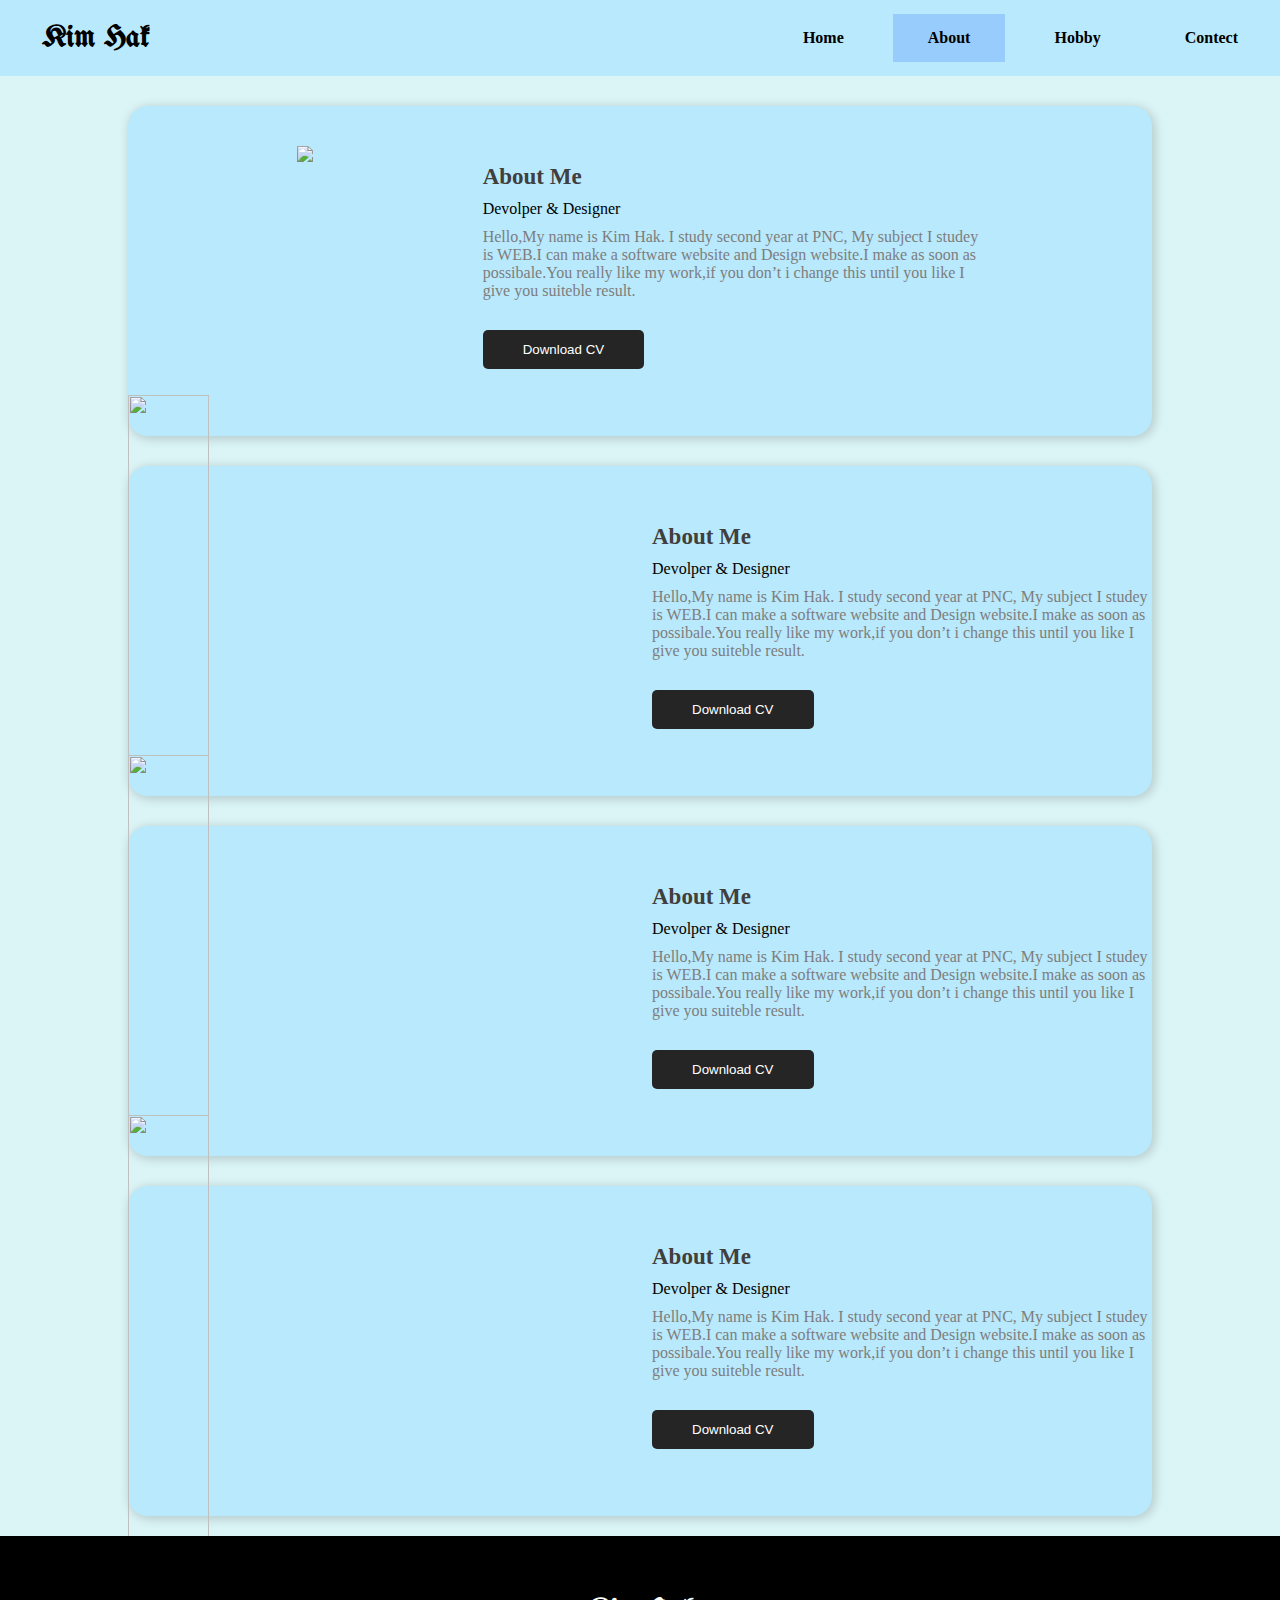
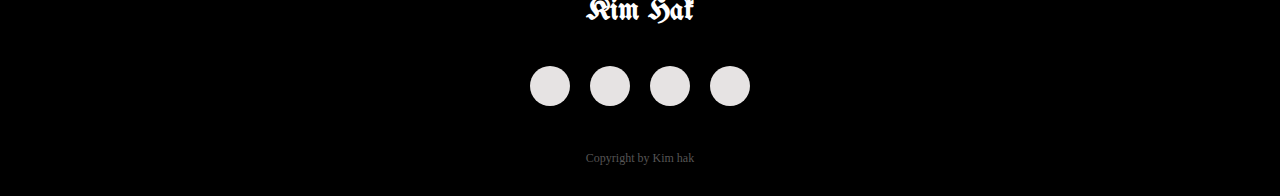
==== Page/about.html @ 67c19cf9 "pic about" ====
<!DOCTYPE html>
<html lang="en">
<head>
    <meta charset="UTF-8">
    <meta http-equiv="X-UA-Compatible" content="IE=edge">
    <meta name="viewport" content="width=device-width, initial-scale=1.0">
    <title>Document</title>
    <link rel="stylesheet" href="/css/main.css">
       <!--using FontAwesome---------------->
<script src="https://kit.fontawesome.com/c8e4d183c2.js" crossorigin="anonymous"></script>

<link href='https://fonts.googleapis.com/css?family=Poppins' rel='stylesheet'>
</head>
<body>
    <div class="togglearea">
        <label for="toggle">
            <span></span>
            <span></span>
            <span></span>
        </label>
    </div>
    <input type="checkbox" id="toggle">
    <nav>
        <div class="logo">
            <a href="/index.html" class="logo">Kim Hak</a>
        </div>
        <div class="navbar">
            <a href="../index.html">Home</a>
            <a class="active" href="#">About</a>
            <a href="/page/hobby.html">Hobby</a>
            <a href="#">Contect</a>
        </div>
      
    </nav>
    <div class="about-container custome-about">
        <!--img-->
        <img src="/image/model.png"/>
        <!--about-me-text-->
        <div class="about-center">
            <div class="about-text">
                <p>About Me</p>
                <p>Devolper & Designer</p>
                <p>Hello,My name is Kim Hak. I study second year at PNC, My subject I studey is WEB.I can make a software website and Design website.I make as soon as possibale.You really like my work,if you don&#8217;t i change this until you like I give you suiteble result.</p>
    
                <button><a class="colorA" href="https://drive.google.com/file/d/1EEKh746xZXAD9Qtv3RI61eCqPlbx6OAd/view?usp=sharing">Download CV</a></button>
            </div>
        </div>   
    </div>
    <div class="about-container custome-about">
        <!--img-->
        <img class="custome-img" src="/image/edu.jfif"/>
        <!--about-me-text-->
        <div class="about-center">
            <div class="about-text">
                <p>About Me</p>
                <p>Devolper & Designer</p>
                <p>Hello,My name is Kim Hak. I study second year at PNC, My subject I studey is WEB.I can make a software website and Design website.I make as soon as possibale.You really like my work,if you don&#8217;t i change this until you like I give you suiteble result.</p>
    
                <button><a class="colorA" href="https://drive.google.com/file/d/1EEKh746xZXAD9Qtv3RI61eCqPlbx6OAd/view?usp=sharing">Download CV</a></button>
            </div>
        </div>   
    </div>
    <div class="about-container custome-about">
        <!--img-->
        <img class="custome-img" src="/image/experien.png"/>
        <!--about-me-text-->
        <div class="about-center">
            <div class="about-text">
                <p>About Me</p>
                <p>Devolper & Designer</p>
                <p>Hello,My name is Kim Hak. I study second year at PNC, My subject I studey is WEB.I can make a software website and Design website.I make as soon as possibale.You really like my work,if you don&#8217;t i change this until you like I give you suiteble result.</p>
    
                <button><a class="colorA" href="https://drive.google.com/file/d/1EEKh746xZXAD9Qtv3RI61eCqPlbx6OAd/view?usp=sharing">Download CV</a></button>
            </div>
        </div>   
    </div>
    <div class="about-container custome-about">
        <!--img-->
        <img class="custome-img" src="/image/skill.jpg"/>
        <!--about-me-text-->
        <div class="about-center">
            <div class="about-text">
                <p>About Me</p>
                <p>Devolper & Designer</p>
                <p>Hello,My name is Kim Hak. I study second year at PNC, My subject I studey is WEB.I can make a software website and Design website.I make as soon as possibale.You really like my work,if you don&#8217;t i change this until you like I give you suiteble result.</p>
    
                <button><a class="colorA" href="https://drive.google.com/file/d/1EEKh746xZXAD9Qtv3RI61eCqPlbx6OAd/view?usp=sharing">Download CV</a></button>
            </div>
        </div>   
    </div>
    <footer>
        <!--heading-->
        <p> <a class="colorA" href="/index.html"> Kim Hak</a></p>
        <!--paragraph-->
        <p></p>
        <!--social-->
            <div class="social-icons">
                <a href="https://www.facebook.com/profile.php?id=100010277019561"><i class="fab fa-facebook-f"></i></a>
                <a href="https://twitter.com/"><i class="fab fa-twitter"></i></a>
                <a href="https://www.instagram.com/accounts/login/"><i class="fab fa-instagram"></i></a>
                <a href="https://www.youtube.com/channel/UCwooh9FBKP-hlJaNXNFHAhA"><i class="fab fa-youtube"></i></a>  
            </div>
        <!--copyright-->
            <p class="copyright">Copyright by Kim hak</p>
    </footer>
</body>
</html>
---- css/main.css ----
@charset "utf-8";
/* CSS Document */
@import url('https://fonts.googleapis.com/css2?family=UnifrakturMaguntia&display=swap');
*{
    padding: 0;
    margin: 0;
    box-sizing: border-box;
}
body{
	background-color:#ffffff;
	margin:0px;
	padding:0px;
}
section{
	width:100%;
	height:95vh;
	background-image:url("../image/bg1.png");
	background-size:cover;
	background-repeat:no-repeat;
	position: relative;
}

nav {
    /* background: #119ec2; */
	/* background-color: #07a7cf; */
	background: #b9e9fc;
    display: flex;
    justify-content: space-between;
}
.logo{
	display: flex;
    justify-content: center;
	font-family: 'UnifrakturMaguntia', cursive;
	font-size: 30px;
}
.navbar{
	display: flex;
	justify-content: center;
	align-items: center;
}

nav a {
    color: black;
    text-decoration: none;
    text-align: center;
    font-weight: bold;
    padding: 15px 35px;
	margin: 7px;
}
nav .navbar a:hover {
    background: rgb(146, 200, 250);
	
}
.active{
	background-color: rgb(152, 204, 252);
	font-weight:bold;
}
#toggle{
    display: none;
}
.togglearea{
    background-color: #119ec2;
    border-bottom: 2px solid white;
    color: white;
    padding: 10px;
    display: flex;
    justify-content: flex-end;
}
.togglearea label{
    background-color: #119ec2;
    height: 45px;
    width: 50px;
    color: black;
    border-radius: 6px;
    cursor: pointer;
    display: flex;
    justify-content: center;
    align-items: center;
    flex-direction: column;
}
.togglearea label span{
    background-color: rgb(248, 246, 246);
    height: 4px;
    width: 70%;
    margin: 3px 0px;
}
.togglearea{
    display: none;
}

.model{
	height:593px;
	position:absolute;
	bottom:0px;
	left:57%;
}

.text-container p:nth-child(2){
	font-family:calibri;
	font-weight:bold;
	letter-spacing:1px;
	color:#1a1a1a;
	font-size:60px;
}
.text-container p:nth-child(3){
	font-family: myriad pro regular;
	color: #403e3e;
	font-size:30px;
	line-height:30px;
}

.text-container p{
	margin:45px 0px 25px;
	line-height:0px;
}
.colorA{
	color: white;
	text-decoration: none;
}
.text-container{
	position: absolute;
	left:13%;
	top:42%;
	transform:translate(-13%,-42%);
}
.down-cv{
	background-color:#0B0B0B;
	border:none;	
}
.about-container{
	width:80%;
	height:330px;
	background:#b9e9fc;
	border-radius:20px;
	box-shadow:2px 2px 12px rgba(0,0,0,0.2);
	display: flex;
	margin: -7%  auto 20px auto;
	position: relative;
	justify-content:space-evenly;
	align-items: center;
}
.about-container-co{
	width:70%;
	height:330px;
	background:#b9e9fc;
	border-radius:20px;
	box-shadow:2px 2px 12px rgba(0,0,0,0.2);
	display: flex;
	margin: -7%  auto 20px auto;
	position: relative;
	justify-content:space-evenly;
	align-items: center;
	margin-top: -450px;
	margin-bottom: 60px;
}
.about-container img{
	height:250px;
}
.about-container-co img{
	height:250px;
}
.about-text{
	width:500px;
} 
.about-text p:nth-child(1){
	color:#403e3e;
	font-family: myriad pro;
	font-weight:bold;
	font-size:23px;
	padding: 10px 0;
	
}

.about-text p:nth-child(3),
.about-text p:nth-child(4){
	color:#7e7d7d;
	font-family:calibri;
	font-size:16px;
	padding: 10px 0;
}
.about-text button{
	color:#ffffff;
	background-color:#262525;
	margin:20px 0;
}
.skill{
	height:650px;
	background-color:#b9e9fc;
	padding: 2% 10% 0px 10%;
}
.skill-text p:nth-child(1){
	font-family: calibri;
	font-weight:bold;
	color:#1d1c1c;
	font-size:30px;
	padding: 10px 0;
}
.skill-text p:nth-child(2){
	font-family:calibri;
	font-weight: bold;
	color:#3e3d3d;
	font-size: 15px;
	padding: 0 0 10px 0;
}
.skill-text p:nth-child(3){
    font-family:calibri;
    color:#7e7d7d;
}
.skill-text{
	width: 500px;
	margin:50px 0px;
}
.box-container{
	display:flex;
	justify-content:space-between;
	
}
.box-1,.box-2,.box-3{
	width: 300px;
	height:320px;
	background-repeat: no-repeat;
	background-size: cover;
	box-shadow:2px 2px 18px rgba(0,0,0,0.3);
	display: flex;
	align-items: center;
	justify-content: center;
	flex-direction: column;
	/* margin: 0px 0px 10px 4px; */
	
}

.box-1{
	background-image:url("../image/services-1.png");
}
.box-2{
	background-image:url("../image/services-2.png");
}
.box-3{
	background-image: url("../image/servies-3.png");
}
.box-1 span,
.box-2 span,
.box-3 span{
	width:40px;
	height:40px;
	border-radius:50%;
	background-color:#ffffff;
	display: flex;
	justify-content: center;
	align-items:center;
	font-family: calibri;
	font-weight: bold;
	margin: 20px;
}
.box-1 p:nth-child(2),
.box-2 p:nth-child(2),
.box-3 p:nth-child(2){
	color:#FFFFFF;
	font-family: calibri;
	font-size: 23px;
	
}
.box-1 p:nth-child(3),
.box-2 p:nth-child(3),
.box-3 p:nth-child(3){
	font-family: calibri;
	color:#8F8F8F;
	text-align:center;
	width: 230px;
	margin:10px 0px 30px 0px;
}
.box-1 button,
.box-2 button,
.box-3 button{
	width:150px;
	height:30px;
	background-color:#FFFFFF;
	border:none;
	outline: none;
	border-radius:5px;
	display: flex;
	justify-content: center;
	align-items: center;
	margin-bottom: 20px;
	color: black;
}

footer p:nth-child(1){
	font-family: 'UnifrakturMaguntia', cursive;
	font-size: 30px;
	font-weight:bold;
	color:#646464;
	line-height:10px;
	margin: 70px 0 30px 0;
}

footer{
	height:260px;
	display: flex;
	flex-direction: column;
	align-items: center;
	justify-content: center;
	position: relative;
	background: black;
	
}
.social-icons a{
	text-decoration: none;
	width:40px;
	height:40px;
	display: flex;
	justify-content: center;
	align-items: center;
	background-color:#e6e3e3;
	margin:20px 10px;
	border-radius:50%;
	margin-bottom: 90px;
}
.social-icons{
	display: flex;

}
.social-icons i,.social i{
	color:#000000;
}
.social-icons a:hover{
	background-color:#000000;
	box-shadow:2px 2px 12px rgba(0,0,0,0.2);
	transition:all ease 0.5s;
}
.social-icons a:hover i{
	color:#6cb7f5;
	transition:all ease 0.5s;
}

.copyright{
	color:#565555;
	font-size: 12px;
	position: absolute;
	left:50%;
	bottom:30px;
	transform: translateX(-50%);
}


/* contect */

@import url('https://fonts.googleapis.com/css2?family=UnifrakturMaguntia&display=swap');
body{
    margin: 0;
    padding: 0;
}
.contener{
    font-family: sans-serif;
    height: 150vh;
    display: flex;
    justify-content: center;
    align-items: center;
    background: #dbf4f5;
}
.form-container{
    width: 450px;
    padding: 10px;
    background: #17bcfd;
    border-radius: 10px;
	margin-top: -400px;
}
.form-group{
    padding: 10px;

}
.form-control{
    width: 100%;
    padding: 10px;
    box-sizing: border-box;
    border: none;
    outline: none;
    border-bottom: 1px solid #aaa;
}
.form-control:focus{
    border-bottom: 3px solid rgb(3, 116, 192);
}
.title h1{
    text-align: center;
}
.btn-center{
    text-align: center;
}
button{
    padding: 12px 40px;
    border: none;
    font-style: 17px;
    text-transform: capitalize;
	background: black;
    border-radius: 5px;
	color: white;
}
textarea{
    resize: none;
}
.map{
	width: 420px;
    padding: 10px;
    background: #17bcfd;
    border-radius: 10px;
	margin: 0 0 0 20px;
	margin-top: -400px;

}


/* Hobby */
@import url('https://fonts.googleapis.com/css2?family=Henny+Penny&family=Open+Sans&family=Qahiri&family=Roboto:wght@100&family=UnifrakturMaguntia&display=swap');
body{
	background-color:  #dbf4f5;
}
.hobby-container{
	background-color: #1171E2;
	height: 135vh;
}
.hobby-container .heading{
	padding: 40px 0 0 100px;
	font-family: 'Roboto', sans-serif;
	color: white;
}
.hobby-container .box-hobby-container{
	width: 100%;
	height: 50vh;
	margin-top: 50px;
	display: flex;
	justify-content: center;
	align-items: center;
}
.box-hobby-1,
.box-hobby-2,
.box-hobby-3{
	margin: 10px;
	width: 30%;
	height: 48vh;
	background-color: rgb(95, 94, 94);
	box-shadow: rgba(0, 0, 0, 0.35) 0px 5px 15px;
}
.box-hobby-1 h1{
	text-align: center;
	font-size: 20px;
	margin: 10px;
	color: white;
}
.box-container-music{
	/* background-color: yellow; */
	display: flex;
	margin: 40px 10px 0 10px;
}
.box-container-music img{
	width: 120px;
	height: 165px;
	margin-top: 5px;
	
}
.box-container-music .box-text{
	display: flex;
	/* background-color: violet; */
	margin-left: 5px;

}
.one-pare{
	margin: 5px 5px 0 0;
}
.two-pare{
	margin: 5px 0 0 0;
}
.box-music-1{
	margin-bottom: 5px;
}
.box-music-3{
	margin-bottom: 5px;
}
.box-music-1,
.box-music-2,
.box-music-3,
.box-music-4{
	background-color: rgb(255, 255, 255);
	padding: 5px;
	
}
.box-music-1 p,
.box-music-2 p,
.box-music-3 p,
.box-music-4 p{
	font-size: 10px;

}
.box-music-1 h1,
.box-music-2 h1,
.box-music-3 h1,
.box-music-4 h1{
	font-size: 10px;
	color: black;
}
.box-hobby-2{
	background-image: url(/image/swimming.jpg);
	width:30%;
	height:48vh;
	background-size:contain;
	background-repeat:no-repeat;
	/* position: relative; */
	background-color: white;
}
.box-hobby-3{
	background-image: url(/image/guitar.jpg);
	width:30%;
	height:48vh;
	background-size:cover;
	background-repeat:no-repeat;
	/* position: relative; */
	background-color: white;
	display: flex;
}
.box-hobby-2 .text-box-2{
	font-size: 15px;
	width: 400px;
}
.box-hobby-2 .text-box-2 h1{
	margin: 40px 10px 0 200px;

	
}
.box-hobby-2 .text-box-2 p{
	margin: 10px 10px 0 150px;
	text-align: center;
	
}
.box-hobby-3 .text-box-3{
	margin: 25px;
	width: 200px;
}
.box-hobby-3 .text-box-3 h1{
	padding: 0 0 10px 10px;
}
.box-hobby-3 img{
	height: 48vh;
}
.custome-about-hobby{
	margin-top: 30px;
}
.custome-about{
	margin-top: 30px;
}
.custome-about .custome-img{
	width: 30%;
	height: 52.5vh;
	margin-right: 255px;
}





/* Tablet */
@media screen and (min-width: 768px) and (max-width: 1023px){
	/* Home */
	.box-container{
		display: grid;
		grid-template-columns: 1fr 1fr;
	}
	.skill{
		height: 1000px;
	}
	.box-1,
	.box-2,
	.box-3{
		margin-bottom: 40px;
	}
	.about-container img{
		height: 200px;
		margin-top: 30px;
		margin-left: 20px;
	}
	.about-text{
		width:350px;
		margin-left: 20px;
	} 
	/* contect */
	.contener{
		padding: 0 20px;
	}

}









/* Smartphone */
@media screen and (max-width: 767px){
    /* Home */
	nav{
        flex-direction: column ;
        display: none;
    }
	nav .logo{
		display: none;
	}
	nav .navbar{
		flex-direction: column;
		display: none;

	}
    #toggle:checked + nav{
        display: flex;
    }
	#toggle:checked + nav .navbar{
        display: flex;
    }
    .togglearea{
        display: flex;
    }
	.model{
		display: none;
	}
	.text-container{
		margin-left:70px;

	}
	.about-container{
		display: block;
		width: 80%;
		height: 520px;
		text-align: center;
	}
	.about-container img{
		height: 200px;
		margin-top: 30px;
		margin-left: 20px;
	}
	.about-text{
		width:350px;
		margin-left: 20px;
	} 
	.about-center{
		display: flex;
		justify-content: center;
		align-items: center;
	}
	.skill{
        width: 500px;
		height: 1350px;
	}
	.skill-text{
		width: 400px;
	}
	.box-container{
		display: grid;
		padding: 0 45px;
	}
	.box-1,
	.box-2,
	.box-3{
		margin-bottom: 30px;
	}
	/* contect */
	.contener{
		display: grid;
		height: 300vh;
	}
	.form-container{
		width: 415px;
		margin-bottom: -250px;
		margin-left: 10px;
	}
	.map{
		margin-bottom: 700px;
		margin-left: 10px;
		
	}
	.about-container-co{
		display: block;
		width: 85%;
		height: 525px;
		text-align: center;
		margin-top: -900px;
		margin-bottom: 115px;
	}
	.about-container-co img{
		height: 200px;
		margin-top: 30px;
		margin-left: 20px;
	}
	.about-text{
		width:350px;
		margin-left: 20px;
	} 
	.about-center{
		display: flex;
		justify-content: center;
		align-items: center;
	}
	
}
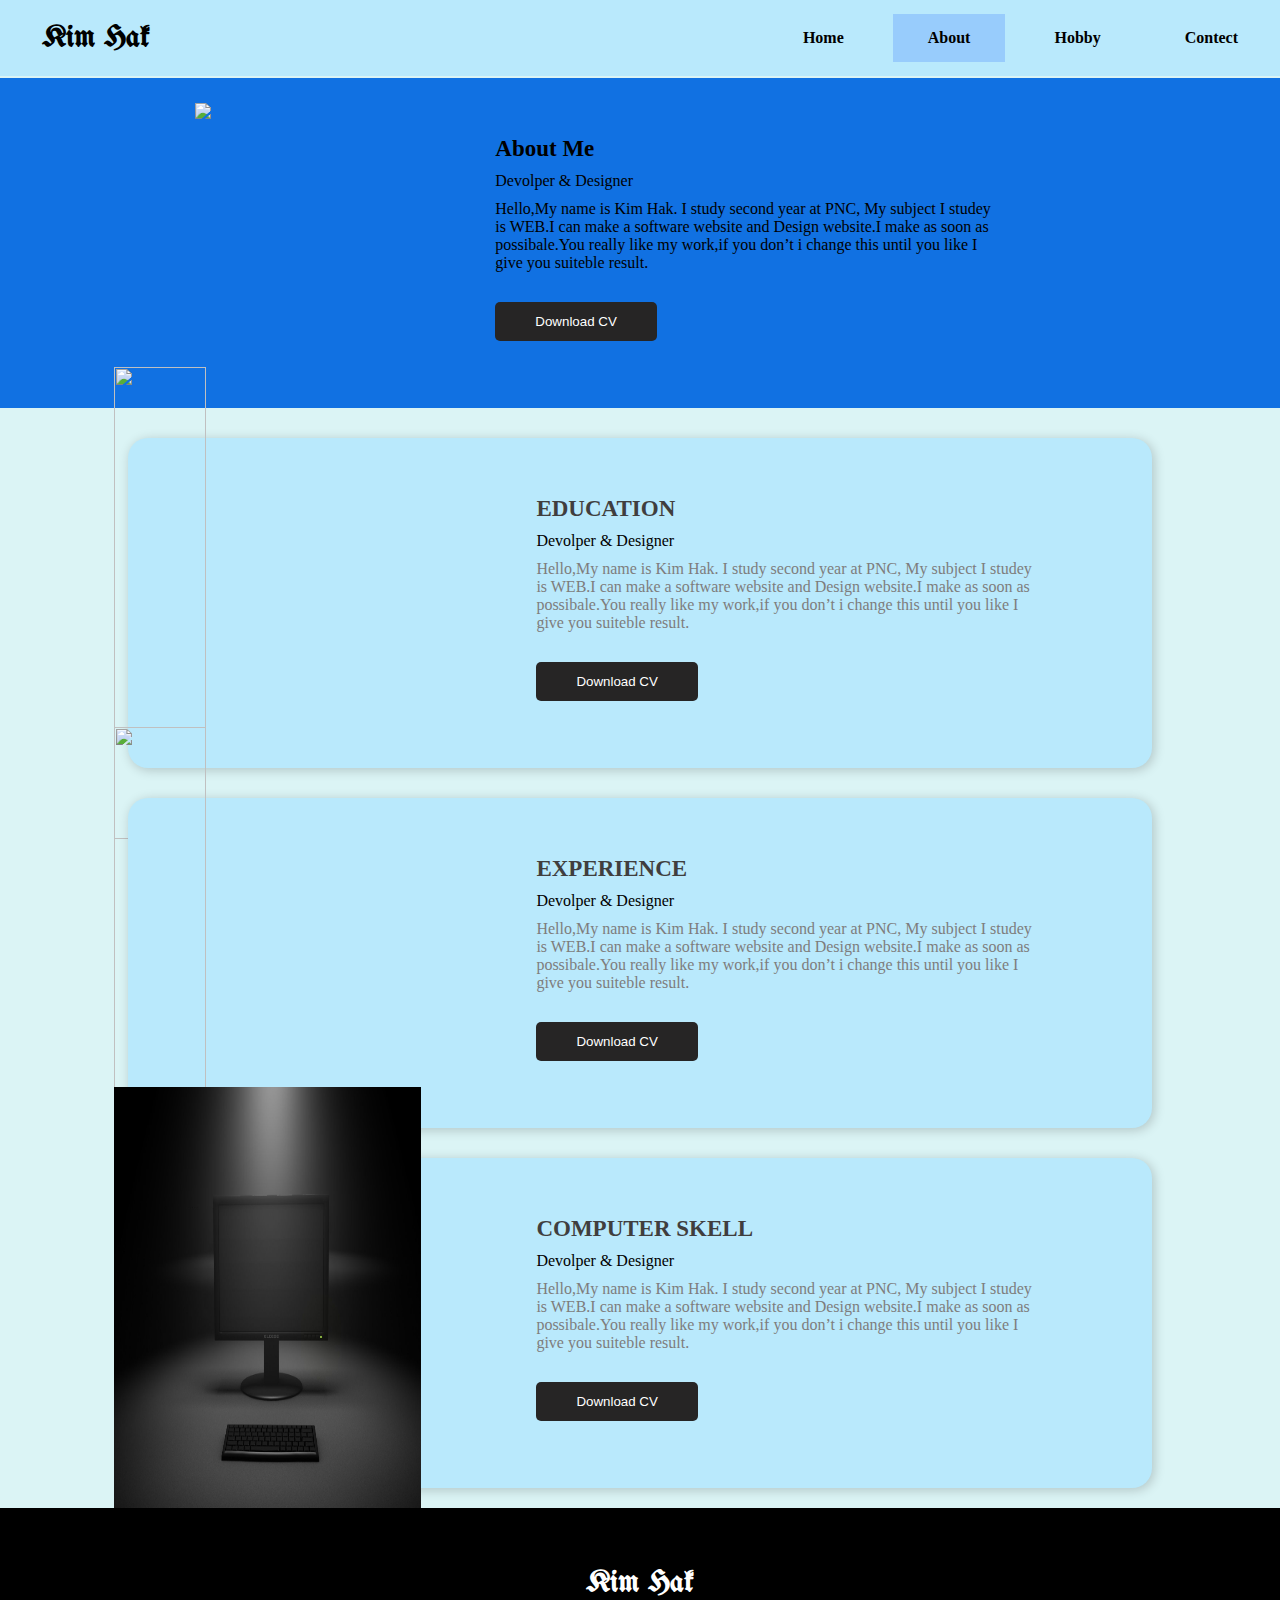
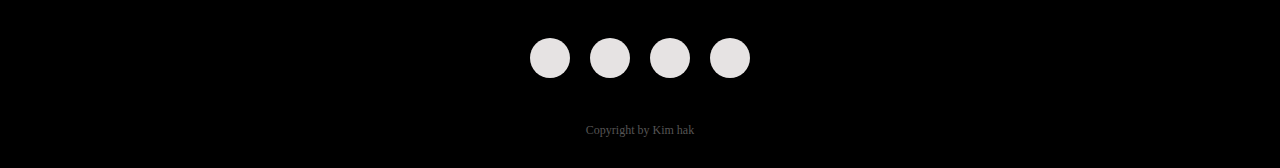
==== commit 86b44d03: "download" ====
--- a/Page/about.html
+++ b/Page/about.html
@@ -32,9 +32,9 @@
         </div>
       
     </nav>
-    <div class="about-container custome-about">
+    <div class="about-container-custome">
         <!--img-->
-        <img src="/image/model.png"/>
+        <img src="/images/model.png"/>
         <!--about-me-text-->
         <div class="about-center">
             <div class="about-text">
@@ -42,49 +42,49 @@
                 <p>Devolper & Designer</p>
                 <p>Hello,My name is Kim Hak. I study second year at PNC, My subject I studey is WEB.I can make a software website and Design website.I make as soon as possibale.You really like my work,if you don&#8217;t i change this until you like I give you suiteble result.</p>
     
-                <button><a class="colorA" href="https://drive.google.com/file/d/1EEKh746xZXAD9Qtv3RI61eCqPlbx6OAd/view?usp=sharing">Download CV</a></button>
+                <button><a class="colorA" href="hak cv1.pdf" download>Download CV</a></button>
             </div>
         </div>   
     </div>
     <div class="about-container custome-about">
         <!--img-->
-        <img class="custome-img" src="/image/edu.jfif"/>
+        <img class="custome-img" src="/images/edu.jfif"/>
         <!--about-me-text-->
         <div class="about-center">
             <div class="about-text">
-                <p>About Me</p>
+                <p>EDUCATION</p>
                 <p>Devolper & Designer</p>
                 <p>Hello,My name is Kim Hak. I study second year at PNC, My subject I studey is WEB.I can make a software website and Design website.I make as soon as possibale.You really like my work,if you don&#8217;t i change this until you like I give you suiteble result.</p>
     
-                <button><a class="colorA" href="https://drive.google.com/file/d/1EEKh746xZXAD9Qtv3RI61eCqPlbx6OAd/view?usp=sharing">Download CV</a></button>
+                <button><a class="colorA" href="hak cv1.pdf" download>Download CV</a></button>
             </div>
         </div>   
     </div>
     <div class="about-container custome-about">
         <!--img-->
-        <img class="custome-img" src="/image/experien.png"/>
+        <img class="custome-img" src="/images/exper.jpg"/>
         <!--about-me-text-->
         <div class="about-center">
             <div class="about-text">
-                <p>About Me</p>
+                <p>EXPERIENCE</p>
                 <p>Devolper & Designer</p>
                 <p>Hello,My name is Kim Hak. I study second year at PNC, My subject I studey is WEB.I can make a software website and Design website.I make as soon as possibale.You really like my work,if you don&#8217;t i change this until you like I give you suiteble result.</p>
     
-                <button><a class="colorA" href="https://drive.google.com/file/d/1EEKh746xZXAD9Qtv3RI61eCqPlbx6OAd/view?usp=sharing">Download CV</a></button>
+                <button><a class="colorA" href="hak cv1.pdf" download>Download CV</a></button>
             </div>
         </div>   
     </div>
     <div class="about-container custome-about">
         <!--img-->
-        <img class="custome-img" src="/image/skill.jpg"/>
+        <img class="custome-img" src="/images/computer.jpg"/>
         <!--about-me-text-->
         <div class="about-center">
             <div class="about-text">
-                <p>About Me</p>
+                <p>COMPUTER SKELL</p>
                 <p>Devolper & Designer</p>
                 <p>Hello,My name is Kim Hak. I study second year at PNC, My subject I studey is WEB.I can make a software website and Design website.I make as soon as possibale.You really like my work,if you don&#8217;t i change this until you like I give you suiteble result.</p>
     
-                <button><a class="colorA" href="https://drive.google.com/file/d/1EEKh746xZXAD9Qtv3RI61eCqPlbx6OAd/view?usp=sharing">Download CV</a></button>
+                <button><a class="colorA" href="hak cv1.pdf" download>Download CV</a></button>
             </div>
         </div>   
     </div>
--- a/css/main.css
+++ b/css/main.css
@@ -14,7 +14,7 @@
 section{
 	width:100%;
 	height:95vh;
-	background-image:url("../image/bg1.png");
+	background-image:url("../images/bg1.png");
 	background-size:cover;
 	background-repeat:no-repeat;
 	position: relative;
@@ -94,23 +94,21 @@
 	bottom:0px;
 	left:57%;
 }
-
 .text-container p:nth-child(2){
 	font-family:calibri;
 	font-weight:bold;
-	letter-spacing:1px;
+	letter-spacing:0.5px;
 	color:#1a1a1a;
-	font-size:60px;
+	font-size:45px;
 }
 .text-container p:nth-child(3){
 	font-family: myriad pro regular;
 	color: #403e3e;
-	font-size:30px;
-	line-height:30px;
+	font-size:20px;
 }
 
 .text-container p{
-	margin:45px 0px 25px;
+	margin:40px 0 25px 0;
 	line-height:0px;
 }
 .colorA{
@@ -230,13 +228,13 @@
 }
 
 .box-1{
-	background-image:url("../image/services-1.png");
+	background-image:url("../images/services-1.png");
 }
 .box-2{
-	background-image:url("../image/services-2.png");
+	background-image:url("../images/services-2.png");
 }
 .box-3{
-	background-image: url("../image/servies-3.png");
+	background-image: url("../images/servies-3.png");
 }
 .box-1 span,
 .box-2 span,
@@ -408,7 +406,6 @@
 
 }
 
-
 /* Hobby */
 @import url('https://fonts.googleapis.com/css2?family=Henny+Penny&family=Open+Sans&family=Qahiri&family=Roboto:wght@100&family=UnifrakturMaguntia&display=swap');
 body{
@@ -453,7 +450,7 @@
 }
 .box-container-music img{
 	width: 120px;
-	height: 165px;
+	height: 185px;
 	margin-top: 5px;
 	
 }
@@ -466,8 +463,14 @@
 .one-pare{
 	margin: 5px 5px 0 0;
 }
+.one-pare p{
+	padding: 5px;
+}
 .two-pare{
 	margin: 5px 0 0 0;
+}
+.two-pare p{
+	padding: 5px;
 }
 .box-music-1{
 	margin-bottom: 5px;
@@ -498,7 +501,7 @@
 	color: black;
 }
 .box-hobby-2{
-	background-image: url(/image/swimming.jpg);
+	background-image: url(/images/swimming.jpg);
 	width:30%;
 	height:48vh;
 	background-size:contain;
@@ -507,7 +510,7 @@
 	background-color: white;
 }
 .box-hobby-3{
-	background-image: url(/image/guitar.jpg);
+	background-image: url(/images/guitar.jpg);
 	width:30%;
 	height:48vh;
 	background-size:cover;
@@ -536,6 +539,7 @@
 }
 .box-hobby-3 .text-box-3 h1{
 	padding: 0 0 10px 10px;
+	font-size: 30px;
 }
 .box-hobby-3 img{
 	height: 48vh;
@@ -543,15 +547,36 @@
 .custome-about-hobby{
 	margin-top: 30px;
 }
+
+/* about */
 .custome-about{
 	margin-top: 30px;
 }
 .custome-about .custome-img{
 	width: 30%;
 	height: 52.5vh;
-	margin-right: 255px;
-}
-
+	margin-left: -130px;
+}
+.about-container-custome{
+	margin-top: 2px;
+	width:100%;
+	height:330px;
+	background:#1171E2;
+	/* border-radius:20px; */
+	/* box-shadow:2px 2px 12px rgba(0,0,0,0.2); */
+	display: flex;
+	/* margin: -7%  auto 20px auto; */
+	/* position: relative; */
+	justify-content:space-evenly;
+	align-items: center;
+}
+.about-container-custome img{
+	height:280px;
+	margin-left: -90px;
+}
+.about-container-custome .about-text p{
+	color: black;
+}
 
 
 
@@ -584,7 +609,98 @@
 	.contener{
 		padding: 0 20px;
 	}
-
+	/* about */
+	.about-container-custome{
+		width: 100%;
+	}
+	.about-container-custome img{
+		height: 260px;
+		margin-left: 30px;
+	}
+	.about-container-custome .about-text{
+		width: 95%;
+	}
+	.custome-about .custome-img{
+		width: 50%;
+		height: 40vh;
+		margin-left: 20px;
+		margin: 20px;
+	}
+	/* hobby */
+	.hobby-container{
+		height: 200vh;
+		width: 100%;
+	}
+	.hobby-container .box-hobby-container{
+		display: grid;
+		margin-left: 45px;
+		grid-template-columns: 1fr 1fr;
+		gap: 10;
+	}
+	/* .custome-about-hobby{
+		margin-top: 45px;
+	} */
+	.box-hobby-1,
+	.box-hobby-2,
+	.box-hobby-3{
+		/* margin: 10px; */
+		width: 75%;
+		height: 48vh;
+		background-color: rgb(95, 94, 94);
+		box-shadow: rgba(0, 0, 0, 0.35) 0px 5px 15px;
+	}
+	.box-hobby-2{
+		width:75%;
+		background-color: white;
+		margin-right: 0px;
+	}
+	.box-hobby-2 .text-box-2{
+		font-size: 15px;
+		width: 360px;
+		margin-left: 20px;
+		margin-right: 90px;
+	}
+	.box-hobby-container .box-hobby-2 .text-box-2 h1{
+		margin: 40px 10px 0 177px;
+		font-size: 20px;
+	}
+	.box-hobby-container .box-hobby-2 .text-box-2 p{
+		font-size: 15px;
+		margin: 10px 35px 0 137px ;
+	
+		
+	}
+	.box-hobby-container .box-hobby-3 .text-box-3 h1{
+		
+		font-size: 20px;
+		text-align: center;
+	}
+	.box-hobby-container .box-hobby-3 .text-box-3 p{
+		font-size: 14px;
+		text-align: center;
+		font-family: sans-serif;
+	
+	
+	
+		
+	}
+	.box-hobby-container .box-hobby-3 .size h1{
+	
+		font-size: 15px;
+
+	}
+	.box-hobby-container .box-hobby-3 .size p{
+		font-size: 12px;
+		font-family: sans-serif;
+		width: 110px;
+		text-align: center;
+	
+	
+		
+	}
+	.mt{
+		margin-top: 400px;
+	}
 }
 
 
@@ -599,6 +715,7 @@
 @media screen and (max-width: 767px){
     /* Home */
 	nav{
+	
         flex-direction: column ;
         display: none;
     }
@@ -622,8 +739,28 @@
 	.model{
 		display: none;
 	}
+
+
+	.text-container p:nth-child(2){
+		font-family:calibri;
+		font-weight:bold;
+		letter-spacing:0.5px;
+		color:#1a1a1a;
+		font-size:40px;
+	}
+	.text-container p:nth-child(3){
+		font-family: myriad pro regular;
+		color: #403e3e;
+		font-size:15px;
+	}
+	
+	.text-container p{
+		margin:30px 0 25px 0;
+	}
+
+
 	.text-container{
-		margin-left:70px;
+		margin-left:60px;
 
 	}
 	.about-container{
@@ -633,6 +770,71 @@
 		text-align: center;
 	}
 	.about-container img{
+		height: 200px;
+		margin-top: 30px;
+		margin-left: 20px;
+	}
+	.about-container .about-text{
+		/* width:350px; */
+		margin: 5px;
+		padding: 5px;
+	} 
+	.about-container .about-text p:nth-child(3){
+		text-align: justify;
+	}
+	.about-center{
+		display: flex;
+		justify-content: center;
+		align-items: center;
+	}
+	.skill{
+		height: 1350px;
+	}
+	.skill-text{
+		width: 100%;
+	}
+	.box-container{
+		display: grid;
+	}
+	.box-1,
+	.box-2,
+	.box-3{
+		margin-bottom: 30px;
+	}
+	/* contect */
+	.contener{
+		display: grid;
+		height: 250vh;
+		margin: 90px;
+	}
+	.form-container{
+		width: 350px;
+		margin-bottom: -400px;
+		margin-left: 10px;
+	}
+	.map{
+		width: 350px;
+		/* margin-bottom: 700px;
+		margin-left: 10px; */
+		margin:  0 10px 850px 10px;
+		
+	}
+	.map iframe{
+		width: 330px;
+		/* height: 100%; */
+		margin-bottom: 00px;
+		margin-left: 0px;
+		
+	}
+	.about-container-co{
+		display: block;
+		width: 85%;
+		height: 525px;
+		text-align: center;
+		margin-top: -990px;
+		margin-bottom: 115px;
+	}
+	.about-container-co img{
 		height: 200px;
 		margin-top: 30px;
 		margin-left: 20px;
@@ -646,58 +848,127 @@
 		justify-content: center;
 		align-items: center;
 	}
-	.skill{
-        width: 500px;
-		height: 1350px;
-	}
-	.skill-text{
-		width: 400px;
-	}
-	.box-container{
+	.custome-hight{
+		height: 150vh;
+	}
+
+	/* about */
+	.about-container-custome{
+		width: 100%;
+	}
+	.about-container-custome img{
+		height: 260px;
+		margin-left: 30px;
+	}
+	.about-container-custome .about-text{
+		width: 100%;
+	}
+	.about-container-custome .about-text p{
+		font-size: 12px;
+		padding-right: 30px;
+		text-align: justify;
+	}
+	.custome-about .custome-img{
+		width: 55%;
+		height: 25vh;
+		margin-left: 20px;
+	}
+
+	/* hobby */
+	.hobby-container{
+		height: 270vh;
+		width: 100%;
+	}
+	.hobby-container .box-hobby-container{
 		display: grid;
-		padding: 0 45px;
-	}
-	.box-1,
-	.box-2,
-	.box-3{
-		margin-bottom: 30px;
-	}
-	/* contect */
-	.contener{
-		display: grid;
-		height: 300vh;
-	}
-	.form-container{
-		width: 415px;
-		margin-bottom: -250px;
-		margin-left: 10px;
-	}
-	.map{
-		margin-bottom: 700px;
-		margin-left: 10px;
+		margin-left: 50px;
+	}
+	.custome-about-hobby{
+		margin-top: 700px;
+	}
+	.custome-about-hobby .custome-hight{
+		height: 150px;
+	}
+	.m{
+		height: 70vh;
+		width: 90%;
+		padding: 0px 20px;
+	}
+	.m p:nth-child(3){
+		text-align: justify;
+	}
+
+	.box-hobby-1,
+	.box-hobby-2,
+	.box-hobby-3{
+		margin: 10px;
+		width: 75%;
+		height: 48vh;
+		background-color: rgb(95, 94, 94);
+		box-shadow: rgba(0, 0, 0, 0.35) 0px 5px 15px;
+	}
+	.box-hobby-2{
+		width:75%;
+		background-color: white;
+	}
+	.box-hobby-2 .text-box-2{
+		font-size: 12px;
+		width: 309px;
+	}
+	.box-hobby-2 .text-box-2 h1{
+		margin: 40px 10px 0 168px;
+	}
+	.box-hobby-2 .text-box-2 p{
+		text-align: justify;
+		margin-left: 160px;
+	}
+	.box-hobby-3 .text-box-3{
+		font-size: 12px;
+	}
+	.box-hobby-3 .text-box-3 h1{
+		font-size: 13px;
+	}
+	.box-hobby-3 .text-box-3 p{
+		text-align: justify;
+		/* background-color: #646464; */
+		width: 100%;
+	}
+	.box-container-music{
+		display: flex;
+		margin: 10px;
+	}
+	.box-container-music img{
+		width: 150px;
+		height: 150px;
+		margin-top: 35px;
 		
 	}
-	.about-container-co{
-		display: block;
-		width: 85%;
-		height: 525px;
+	.box-hobby-1 .mt{
+		margin-top: 40px;
+	}
+	.box-container-music .box-text{
+		display: flex;
+		/* margin-left: 5px; */
+		width: 100%;
+		margin-top: 30px;
+	} 
+	.one-pare{
+		/* margin: 5px 5px 0 0; */
+		width: 50%;
+	}
+	.one-pare p{
 		text-align: center;
-		margin-top: -900px;
-		margin-bottom: 115px;
-	}
-	.about-container-co img{
-		height: 200px;
-		margin-top: 30px;
-		margin-left: 20px;
-	}
-	.about-text{
-		width:350px;
-		margin-left: 20px;
+		padding: 0;
+		font-size: 8px;
+	}
+	.two-pare{
+		/* margin: 5px 0 0 0; */
+		width: 50%;
 	} 
-	.about-center{
-		display: flex;
-		justify-content: center;
-		align-items: center;
-	}
-	
-}
+	.two-pare p{
+		padding: 0px;
+		text-align: center;
+		font-size: 8px;
+	}
+	
+}
